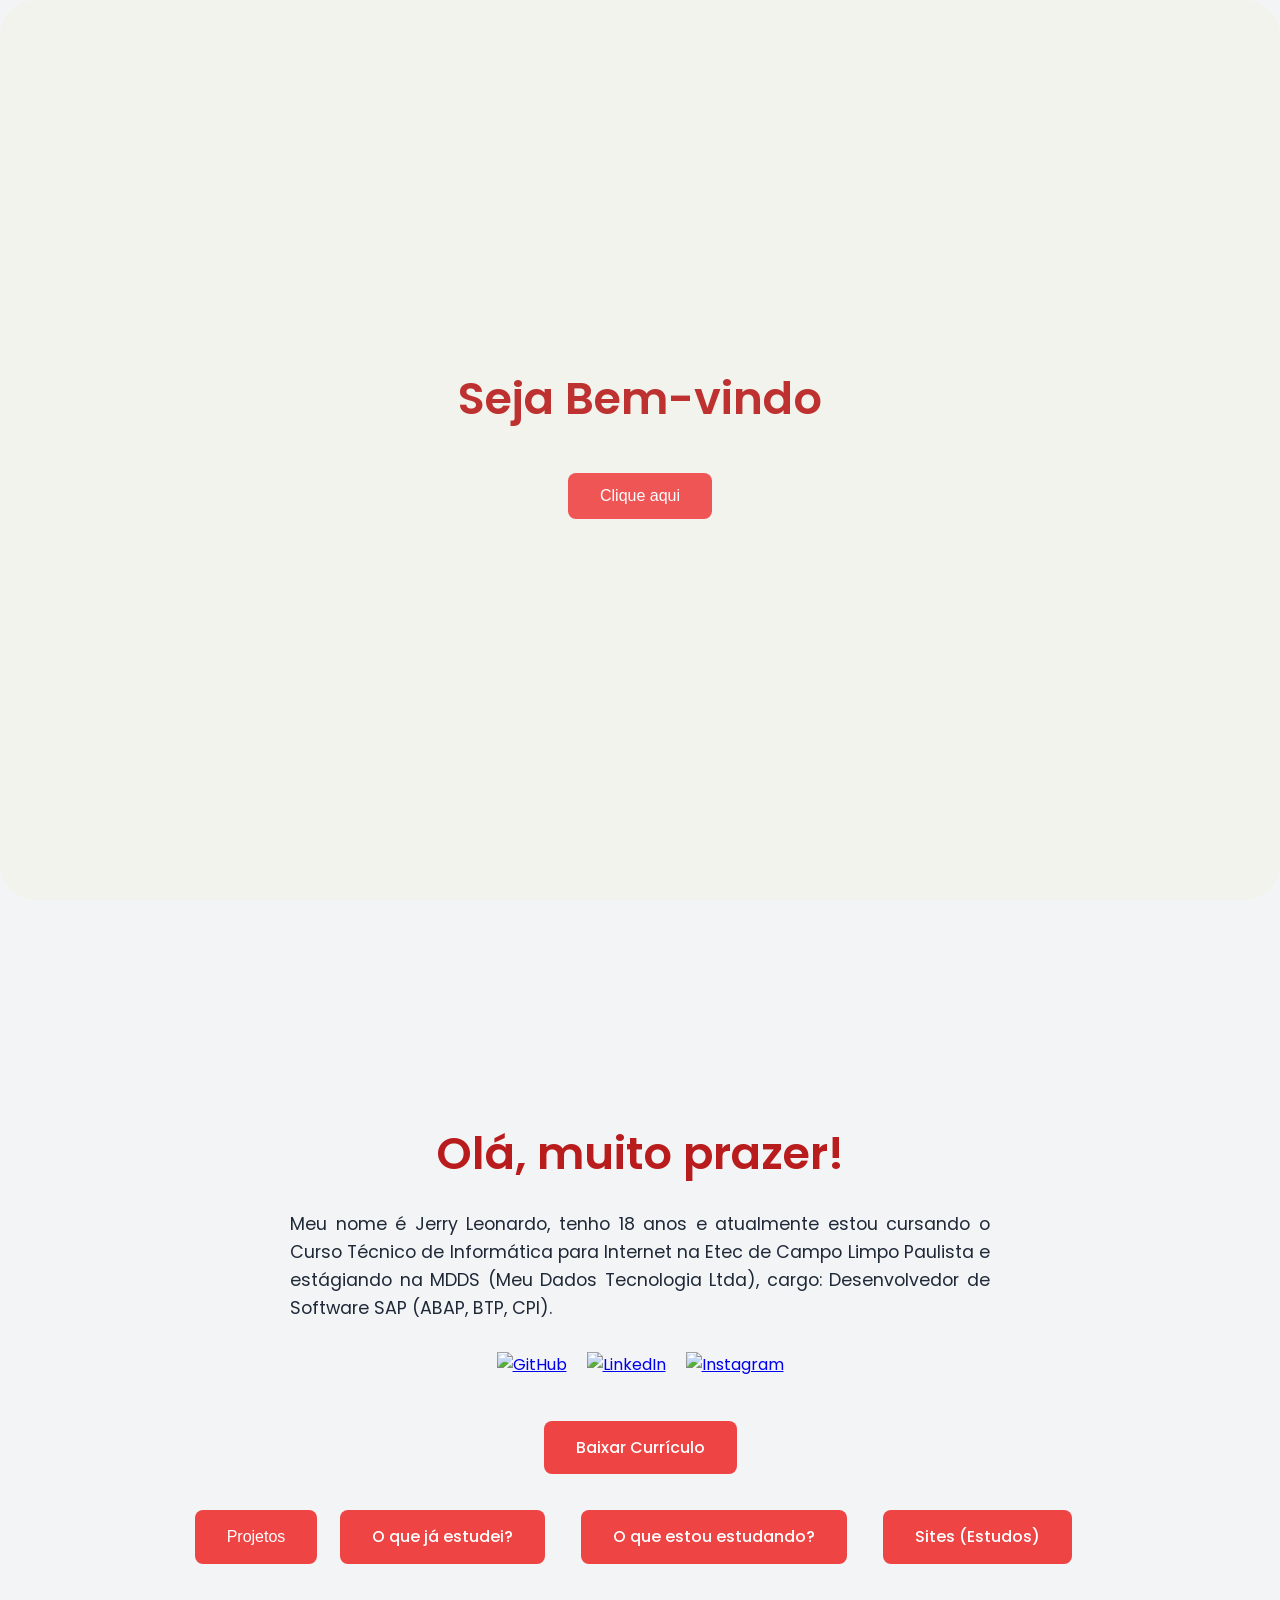
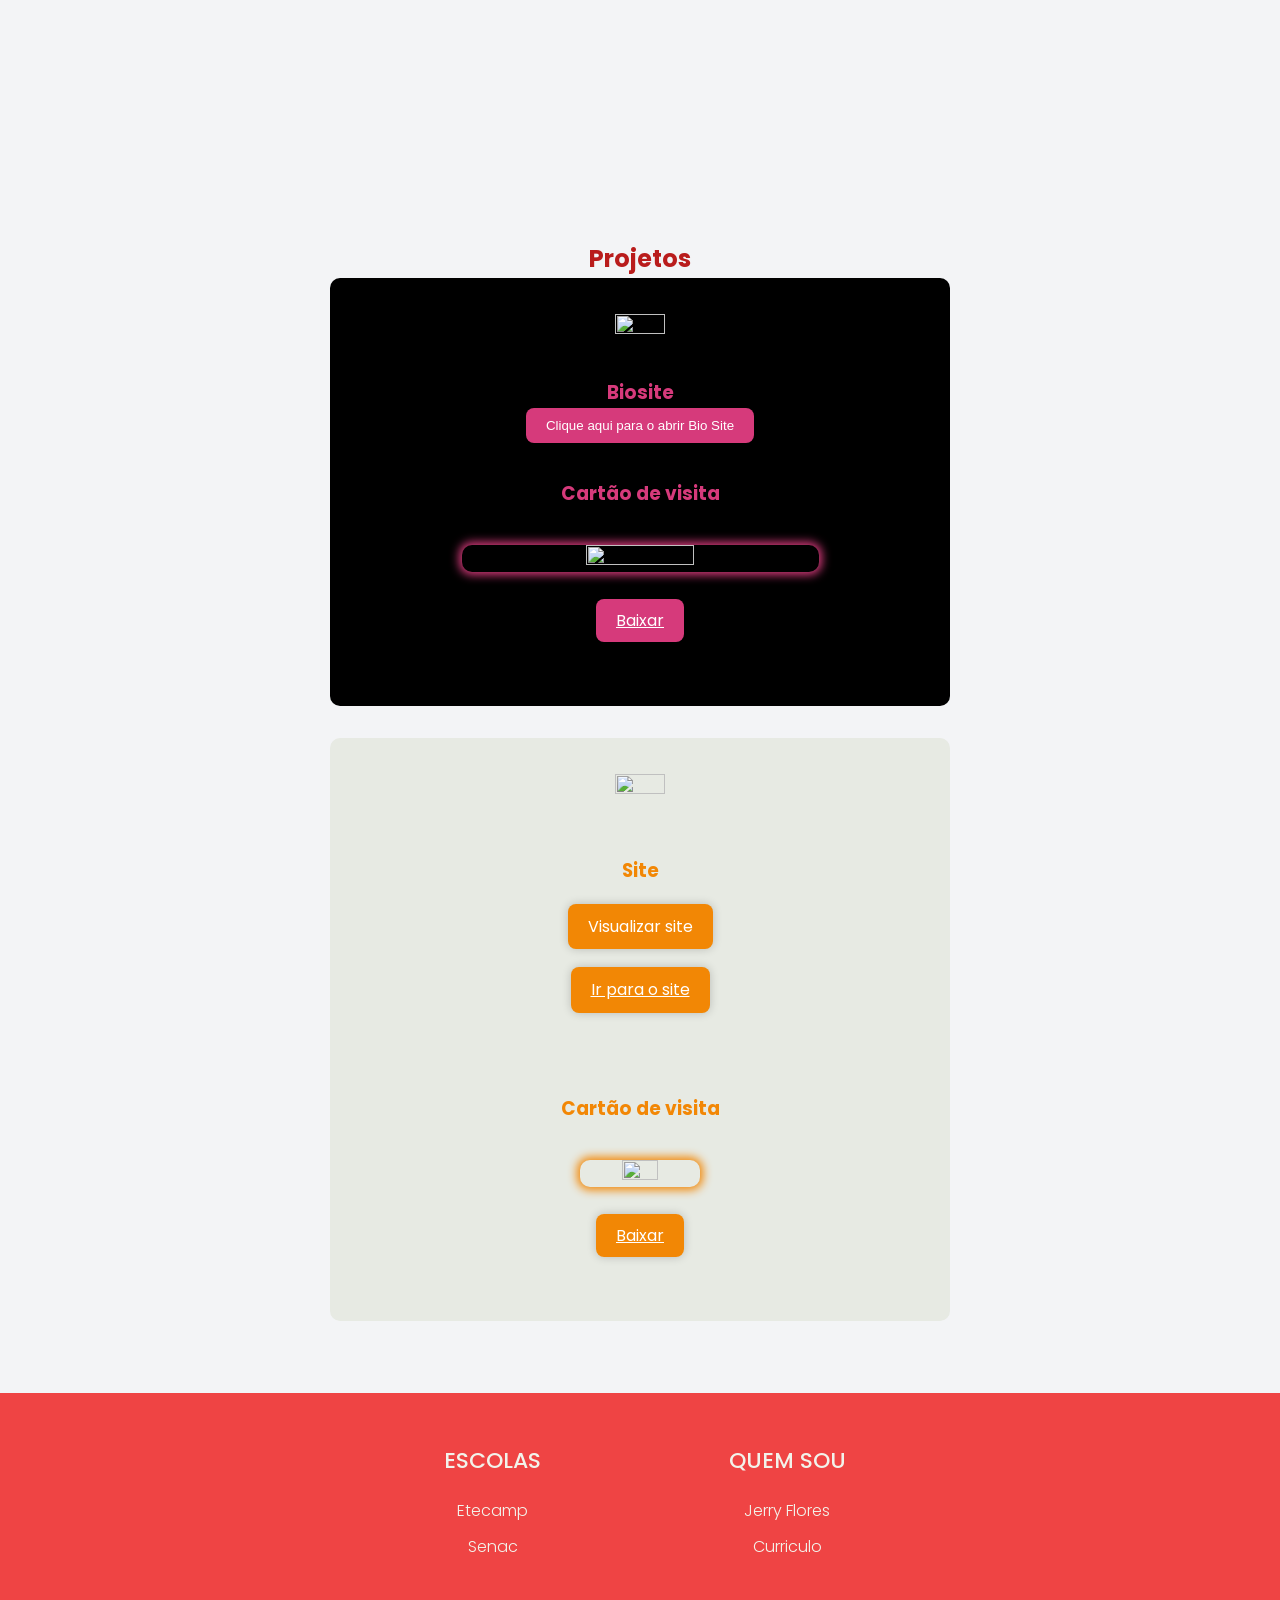
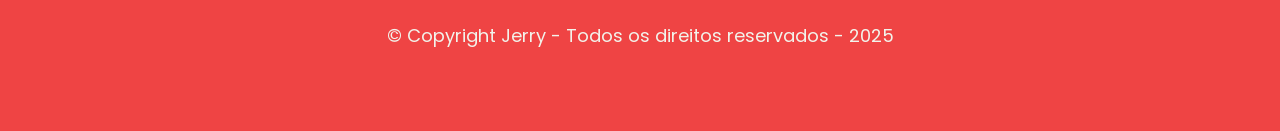
==== html/home.html @ f0a5f716 "Atualização da home e paginas de estudos" ====
<!DOCTYPE html>
<html lang="pt-br">

<head>
	<meta charset="UTF-8" />
	<meta name="viewport" content="width=device-width, initial-scale=1.0" />
	<title>Portfólio - Jerry Leonardo</title>
	<link href="https://fonts.googleapis.com/css2?family=Poppins:wght@400;600&display=swap" rel="stylesheet">
	<link rel="stylesheet" href="../css/porti.css">
	<link rel="stylesheet" href="../css/footer.css">
	<link rel="icon" type="imagex/x-icon" href="../img/a3.svg">
	<!-- footer -->
	<link rel="stylesheet" href="https://cdnjs.cloudflare.com/ajax/libs/font-awesome/4.7.0/css/font-awesome.min.css">

</head>

<body>
	<!-- Tela de Boas-vindas -->

	<a href="#apresentacao" id="subir"><img src="../img/arrow.png" alt=""></a>

	<!-- <section id="back"></section> -->
	<section id="bemvindo">
		<h1>Seja Bem-vindo</h1>
		<button class="btn" onclick="scrollToApresentacao()">Clique aqui</button>
	</section>

	<!-- Tela de Apresentação -->
	<section id="apresentacao">
		<h1>Olá, muito prazer!</h1>
		<p>Meu nome é Jerry Leonardo, tenho 18 anos e atualmente estou cursando o Curso Técnico de Informática para
			Internet na Etec de Campo Limpo Paulista e estágiando na MDDS (Meu Dados Tecnologia Ltda), cargo:
			Desenvolvedor de Software SAP (ABAP, BTP, CPI).</p>

		<div class="redes">
			<a href="https://github.com/jeh7sx" target="_blank"><img src="../img/Github.png" alt="GitHub"></a>
			<a href="https://www.linkedin.com/in/jerry-leonardo-773071263/" target="_blank"><img
					src="../img/linkedln.png" alt="LinkedIn"></a>
			<a href="https://www.instagram.com/jeh7.sx/" target="_blank"><img src="../img/instagram.png"
					alt="Instagram"></a>
			<!-- <a href="#" target="_blank"><img src="" alt="WhatsApp"></a> -->
		</div>

		<a class="btn" href="../c.jerryleonardo.pdf" download>Baixar Currículo</a>
		<div id="botoes">
			<button class="btn" onclick="scrollToProjetos()" style="margin-top: 2vh;">Projetos</button>
			<a href="../html/estudei.html" class="btn" style="margin-top: 2vh;">O que já estudei?</a>
			<a href="../html/estudando.html" class="btn" style="margin-top: 2vh;">O que estou estudando?</a>
			<a class="btn" href="sites1.html" style="margin-top: 2vh;">Sites (Estudos)</a>
		</div>

	</section>

	<section id="projetos">
		<h2>Projetos</h2>

		<article id="nen">
			<!-- <h2>N&N Conveniência</h2> -->


			<img src="../img/artes-Nilson.svg" alt="">



			<div id="biositenen">
				<h3>Biosite</h3>
				<!-- Botão para abrir o modal -->
				<button id="openModalBtn" class="modal-btn">Clique aqui para o abrir Bio Site</button>

				<!-- Modal -->
				<div id="myModal" class="modal">
					<div class="modal-content">
						<span class="close">&times;</span>

						<!-- Aqui está o iframe que carrega o bio site -->
						<iframe src="https://jerryalves.github.io/NeN-Conveniencia/html/nen.html" width="100%"
							height="500px" frameborder="0"></iframe>
					</div>
				</div>
			</div>

			<div id="cartaonen">
				<h3>Cartão de visita</h3>
				<img src="../img/Cartaonen.svg" alt="">
				<a href="../img/Cartaonen.svg" download>Baixar</a>

			</div>
		</article>

		<article id="ktec">
			<!-- <h2>N&N Conveniência</h2> -->


			<img src="../img/logoprincipal_ktec.png" alt="">


			<div id="ktec">
				<h3>Site</h3>
				<!-- Botão para abrir o modal -->
				<a id="openModalBtn_ktec" class="modal_ktec-btn">Visualizar site</a>
				<a class="modal_ktec-btn" href="https://jeh7sx.github.io/ktec/html/manual.html">Ir para o site</a>

				<!-- Modal -->
				<div id="myModal_ktec" class="modal">
					<div class="modal-content">
						<span class="close_ktec">&times;</span>

						<!-- Aqui está o iframe que carrega o bio site -->
						<iframe src="https://jeh7sx.github.io/ktec/html/manual.html" width="100%" height="500px"
							frameborder="0"></iframe>
					</div>
				</div>
			</div>

			<div id="cartaoktec">
				<h3>Cartão de visita</h3>
				<img src="../img/Cartaoktec.svg" alt="">
				<a href="../img/Cartaoktec.svg" download>Baixar</a>

			</div>
		</article>
	</section>

	<footer>
		<div class="container-footer" id="foot1">
			<div class="row-footer">
				<!-- footer col-->
				<div class="footer-col">
					<ul>
						<h6>Escolas</h6>
						<div id="fa">
							<li><a> Etecamp </a></li>
							<div class="medias-socias" id="media-none">
								<a href="https://etecamp.com.br/ETEC/wp/"> <i class="fa fa-chrome"></i> </a>
								<a href="https://www.facebook.com/etecdecampolimpopaulista"> <i
										class="fa fa-facebook"></i> </a>
								<a
									href="https://www.instagram.com/etecamp_oficial?utm_source=ig_web_button_share_sheet&igsh=ZDNlZDc0MzIxNw==">
									<i class="fa fa-instagram insta"></i>
								</a>
								<a href="https://api.whatsapp.com/message/GI5OHI4BTL6FI1?autoload=1&app_absent=0"> <i
										class="fa fa-whatsapp whats"></i> </a>
								<a href="https://www.youtube.com/channel/UC4auBfw8gygupJbsrskQCqw"> <i
										class="fa fa-youtube yt"></i>
								</a>
							</div>
						</div>

						<div id="fa">
							<li><a> Senac </a></li>
							<div class="medias-socias" id="media-none">
								<a href="https://www.sp.senac.br/senac-jundiai"> <i class="fa fa-chrome"></i> </a>
								<a href="https://www.facebook.com/senacsaopaulo"> <i class="fa fa-facebook"></i> </a>
								<a href="https://www.instagram.com/senacsaopaulo/"><i
										class="fa fa-instagram insta"></i></a>
								<a href="https://br.linkedin.com/school/senacsaopaulo/"> <i
										class="fa fa-linkedin whats"></i> </a>
								<a href="https://www.youtube.com/c/senacsaopaulo"> <i class="fa fa-youtube yt"></i> </a>
							</div>
						</div>
					</ul>
				</div>
				<!--end footer col-->
				<!-- footer col-->
				<div class="footer-col">

					<ul>
						<h6>Quem Sou</h6>
						<div id="fa">
							<li><a>Jerry Flores </a>
							</li>

							<div class="medias-socias" id="media-none">
								<a href="https://github.com/jeh7sx"> <i class="fa fa-github git"></i> </a>
								<a href="https://www.instagram.com/jeh7.sx/?next=%2F"> <i
										class="fa fa-instagram insta"></i>
								</a>
								<a href="https://www.linkedin.com/in/jerry-leonardo-773071263/"> <i
										class="fa fa-linkedin"></i> </a>
							</div>
						</div>

						<li><a href="../c.jerryleonardo.pdf" download>Curriculo</a></li>

					</ul>
				</div>
				<!--end footer col-->


			</div>
		</div>

		<div id="foot2">
			<p> &copy; Copyright Jerry - Todos os direitos reservados - 2025</p>

		</div>

	</footer>

	<script>
		function scrollToApresentacao() {
			document.getElementById('apresentacao').scrollIntoView({ behavior: 'smooth' });
		}

		function scrollToEstudei() {
			document.getElementById('estudei').scrollIntoView({ behavior: 'smooth' });
		}

		function scrollToEstudando() {
			document.getElementById('estudando').scrollIntoView({ behavior: 'smooth' });
		}
		function scrollToProjetos() {
			document.getElementById('projetos').scrollIntoView({ behavior: 'smooth' });
		}

		// Modal N&N Conveniência
		const modal = document.getElementById("myModal");
		const btn = document.getElementById("openModalBtn");
		const span = document.getElementsByClassName("close")[0];

		btn.onclick = () => modal.style.display = "flex";
		span.onclick = () => modal.style.display = "none";
		window.onclick = (event) => {
			if (event.target == modal) modal.style.display = "none";
		}

		// Modal Ktec - Loja de celulares
		const modal_ktec = document.getElementById("myModal_ktec");
		const btn_ktec = document.getElementById("openModalBtn_ktec");
		const span_ktec = document.getElementsByClassName("close_ktec")[0];

		btn_ktec.onclick = () => modal_ktec.style.display = "flex";
		span_ktec.onclick = () => modal_ktec.style.display = "none";
		window.onclick = (event) => {
			if (event.target == modal_ktec) modal_ktec.style.display = "none";
		}

	</script>
</body>

</html>
---- css/porti.css ----
* {
 	margin: 0;
 	padding: 0;
 	box-sizing: border-box;
 }

 body {
 	font-family: 'Poppins', sans-serif;
 	background-color: #F3F4F6;
 	color: #1F2937;
 	line-height: 1.6;

 }

 #navbar{
    grid: nav;
	background-color: #EF4444;
    
    color: #F2F3EB;
}

.voltar-img{
	max-height: 5vh;
	max-width: 5vh;
	position: fixed;
	top: 1.5vh;
	left: 1.5vh;
	rotate: -90deg;
}

 #back {
 	background-image: url(../img/a2.svg);
 	background-size: contain;
 	background-repeat: no-repeat;
 	background-position: center;
 	background-color: #EF4444;
 }

 #bemvindo {
 	display: flex;
 	flex-direction: column;
 	align-items: center;
 	justify-content: center;
 	text-align: center;
 	background-color:#F2F3EB;
	/* height: 50vh; */
	/* padding: 2vh; */
	border-radius: 4vh;
	opacity: 0.9;
 }


 section {
 	min-height: 100vh;
 	display: flex;
 	flex-direction: column;
 	align-items: center;
 	justify-content: center;
 	padding: 40px 20px;
 	text-align: justify;
 }

 h1 {
 	font-size: 2.8rem;
 	font-weight: 600;
 	margin-bottom: 20px;
 	color: #B91C1C;
 	text-align: center;
 }

 h2,
 h3 {
 	color: #B91C1C;
 }

 p {
 	font-size: 1.1rem;
 	max-width: 700px;
 	margin: 0 auto 30px;
 }

 /* div{
	display: flex;
	flex-wrap: wrap;
	justify-content: center;
 } */

 #subir {
 	position: fixed;
 	right: 1.5vh;
 	bottom: 3vh;
 }

 #subir img {
 	max-width: 5vh;
 }

 .btn {
 	background-color: #EF4444;
 	color: #fff;
 	border: none;
 	padding: 14px 32px;
 	font-size: 1rem;
 	font-weight: 500;
 	border-radius: 8px;
 	cursor: pointer;
 	transition: background 0.3s ease;
 	text-decoration: none;
	margin: 2vh;
 }

 .btn:hover {
 	background-color: #DC2626;
 }

 #botoes {
 	display: flex;
 	justify-content: center;
 	flex-wrap: wrap;
 }



 #botoes button {
 	margin-left: 0.5vh;
 	margin-right: 0.5vh;

 }

 .redes {
 	display: flex;
 	justify-content: center;
 	gap: 20px;
 	margin-bottom: 25px;
 }

 .redes a {
 	display: inline-block;
 	transition: transform 0.3s ease;
 }

 .redes a:hover {
 	transform: scale(1.1);
 }

 .redes img {
 	width: 32px;
 	height: 32px;
 }

 article {
 	background-color: white;
 	padding: 4vh;
 	margin-bottom: 32px;
 	border-radius: 10px;
 	max-width: 100%;
 	min-width: 50%;
 }

 article h2 {
 	background-color: #F2F3EB;
 	padding: 5px;
 	border-bottom: 2px solid;
 	margin-bottom: 2vh;
 }

 article img {
 	display: block;
 	margin-left: auto;
 	margin-right: auto;
 	max-width: 80vh;
 	/* max-height: 300px; */
 	margin-bottom: 2vh;
 	border-radius: 10px;
 	/* box-shadow: 0px 0px 9px 2px #76b5c5; */
 }

 article details {
 	margin-bottom: 2vh;
 	/* min-width: 700px; */
 }

 /* article .imgjs {
 	box-shadow: 0px 0px 9px 2px #c2c576;
 }

 article .imghtml {
 	box-shadow: 0px 0px 9px 2px #c5bd76;
 }

 article #imgphp {
 	box-shadow: 0px 0px 9px 2px #7f76c5;
 	border-radius: 70%;


 } */

 article img:hover {
 	transform: scale(1.06);
 	transition: 800ms;
 }

 ol,
 ul {
 	color: #B91C1C;
 	margin-bottom: 2vh;
 }

 ol a {
 	color: #B91C1C;
 	text-decoration: none;
 }

 ul a {
 	color: #B91C1C;
 	text-decoration: none;
 }

 .lista {
 	display: flex;
 	flex-direction: column;
 	align-items: center;
 }

 /* ------------------------
 		 Projetos
-------------------------- */
 /* N & N Conveniência */
 #nen {
 	background-color: #000000;
 	justify-content: center;
 	align-items: center;
 	text-align: center;
 }

 #nen h2 {
 	background-color: black;
 	color: #d63a7b;
 }

 #nen h3,
 p
 ul
 li a {
 	color: #d63a7b;
 }

 #nen img {
 	height: 20%;
 	width: 30%;
 }

 #nen div {
 	margin: 4vh;
 }

 #cartaonen a {
 	background-color: #d63a7b;
 	color: white;
 	padding: 10px 20px;
 	border: none;
 	border-radius: 8px;
 	cursor: pointer;
 	z-index: 10;
 	box-shadow: 0 0 10px rgba(0, 0, 0, 0.2);
 }

 #cartaonen img {
 	min-width: 75%;
 	box-shadow: 0px 0px 10px 3px #d63a7b;
	margin-top: 4vh;
	margin-bottom: 4vh;
 }

 /* Modal */
 /* Botão do modal */
 .modal-btn {
 	background-color: #d63a7b;
 	color: white;
 	padding: 10px 20px;
 	border: none;
 	border-radius: 8px;
 	cursor: pointer;
 	z-index: 10;
 	box-shadow: 0 0 10px rgba(0, 0, 0, 0.2);
 }

 /* Modal - fundo escurecido */
 .modal {
 	display: none;
 	position: fixed;
 	z-index: 1000;
 	left: 0;
 	top: 0;
 	width: 100vw;
 	height: 100vh;
 	background-color: rgba(0, 0, 0, 0.6);
 	justify-content: center;
 	align-items: center;
 }

 /* Conteúdo do modal */
 .modal-content {
 	/* background-color: rgb(2, 2, 2); */
 	border-radius: 12px;
 	padding: 0;
 	min-width: 50%;
 	max-width: 80%;
 	overflow: hidden;
 	position: relative;
 	box-shadow: 0px 0px 20px rgba(0, 0, 0, 0.3);
 }

 /* Botão de fechar */
 .close {
 	position: absolute;
 	top: 10px;
 	right: 20px;
 	color: #f80000;
 	font-size: 28px;
 	font-weight: bold;
 	cursor: pointer;
 	z-index: 10;
 }

 .close:hover {
 	color: #000;
 }

 /*  Fim - N&N Conveniência */

/* --------------------------------------------- */
 					/* Ktec */
/* --------------------------------------------- */

 #ktec {
 	background-color: #e7eae3;
 	justify-content: center;
 	align-items: center;
 	text-align: center;
	display: flex;
	flex-direction: column;
 }

 #ktec h2 {
 	background-color: black;
 	color: #F28705;
 }

 #ktec h3, p ul li a {
 	color: #F28705;
	margin-bottom: 1vh;
 }

 #ktec img {
 	height: 20%;
 	width: 30%;
 }

 #ktec div {
 	margin: 4vh;
 }

 #cartaoktec a {
 	background-color: #F28705;
 	color: white;
 	padding: 10px 20px;
 	border: none;
 	border-radius: 8px;
 	cursor: pointer;
 	z-index: 10;
 	box-shadow: 0 0 10px rgba(0, 0, 0, 0.2);
 }

 #cartaoktec img {
 	min-width: 75%;
 	box-shadow: 0px 0px 10px 3px #F28705;
	margin-top: 4vh;
	margin-bottom: 4vh;
 }

 /* Modal */
 /* Botão do modal */
 .modal_ktec-btn {
 	background-color: #F28705;
 	color: white;
 	padding: 10px 20px;
 	border: none;
 	border-radius: 8px;
 	cursor: pointer;
 	z-index: 10;
 	box-shadow: 0 0 10px rgba(0, 0, 0, 0.2);
 	margin: 1vh auto;
 }

 /* Modal - fundo escurecido */
 .modal_ktec {
 	display: none;
 	position: fixed;
 	z-index: 1000;
 	left: 0;
 	top: 0;
 	width: 100vw;
 	height: 100vh;
 	background-color: rgba(0, 0, 0, 0.6);
 	justify-content: center;
 	align-items: center;
 }

 /* Conteúdo do modal */
 .modal_ktec-content {
 	/* background-color: rgb(2, 2, 2); */
 	border-radius: 12px;
 	padding: 0;
 	min-width: 50%;
 	max-width: 80%;
 	overflow: hidden;
 	position: relative;
 	box-shadow: 0px 0px 20px rgba(0, 0, 0, 0.3);
 }

 /* Botão de fechar */
 .close_ktec {
 	position: absolute;
 	top: 10px;
 	right: 20px;
 	color: #f80000;
 	font-size: 28px;
 	font-weight: bold;
 	cursor: pointer;
 	z-index: 10;
 }

 .close_ktec:hover {
 	color: #000;
 }


/* Fim - Ktec */



 
 /* Fim - PROJETOS */

 @media (max-width: 1000px) {
 	article img {
 		max-width: 100%;
 	}
 }
---- css/footer.css ----
/* *{
        color: #F2F3EB;

} */

footer{
	background-color: #EF4444;
    padding: 50px 0;
    /* border-top: 3px groove #D9C8B4; */
    color: #F2F3EB;
    width: 100%;
    bottom: 0px;
}

footer p{
    display: flex;
    justify-content: center;
    font-size: 2vh;
    
    color: #F2F3EB;
}


/* footer */

footer #media-none{
    display: none;
    margin-top: 10px;
}

#fa:hover #media-none{
    display: inline-flex;
}

#Etec-footer p{
    display: none;
}

#Etec-footer:hover p{
    display: flex;
    font-size: 2vh;
    color: black;
}


.container-footer{
    max-width: 1400px;
    padding: 0 4%;
    margin: auto;
}
.row-footer{
    display: flex;
    flex-wrap: wrap;
    justify-content: center;
}

.footer-col{
    width: 25%;
    padding: 0 15px;
    margin-bottom: 5vh;
    justify-content: center;
    text-align: center;
}

.footer-col .a{
    color: #F2F3EB;
    text-decoration: none;
}

.footer-col b:hover{
    text-decoration: underline red
}

.footer-col .a:hover{
    text-decoration: underline;
}


.footer-col h6{
    font-size: 22px;
    color: #F2F3EB;
    margin-bottom: 20px;
    font-weight: 500;
    position: relative;
    text-transform: uppercase;
    /*      font-family:"Spicy Rice", serif, Arial, Helvetica, sans-serif; */
}
.footer-col ul{
    list-style: none;
}
.footer-col ul li{
    margin: 10px 0;
}
.footer-col ul li a{
    font-size: 16px;
    text-transform: capitalize;
    color: #F2F3EB;
    text-decoration: none;
    font-weight: 300;
    display: block;
    transition: all 0.3s ease;
}
.footer-col ul li a:hover{
    color: #cecdcd;
    padding-left: 10px;
}
.footer-col .medias-socias{
    margin-top: 30px;
}
.footer-col .medias-socias a{
    display: inline-flex;
    align-items: center;
    justify-content: center;
    height: 40px;
    width: 40px;
    margin: 0 10px 10px 0;
    text-decoration: none;
    border-radius: 50%;
    color: #F2F3EB;
    border: 1px solid white;
    transition: all 0.5s ease;
}
.footer-col .medias-socias a i{
    font-size: 20px;
}


/* youtube */

.footer-col .medias-socias .yt:hover{
    color: red;
}

/* Whats */

.footer-col .medias-socias .whats:hover{
    color: greenyellow;
}

/* Insta */

.footer-col .medias-socias .insta:hover{
    color: orangered;
}

/* Github */

.footer-col .medias-socias .git:hover{
    color: purple;
}



.footer-col .medias-socias a:hover{
    color: #76b5c5;
    background-color: white;
}


/* Contato inicio */

.contatodiv{
    border-bottom: 2px red;
    color: #ffff;
    justify-content: center;
}

.contatodiv a{
    text-decoration: none;
    color: white;
}

#bodycontato{
    background-color: black;
}

/* Contato fim */


@media (max-width: 800px) {
    .footer-col{
        width: 50%;
        margin-bottom: 30px;
    }
}

/* @media (max-width: 767.11px) {
    #site{
        
        width: 100%;
        
    }
    
} */

@media (max-width: 600px) {

    #footer{
        grid-template-columns: 1fr 1fr;
    }

    .footer-col{
        width: 100%;
    }


}

@media (max-width: 500px) {

    #footer{
        grid-template-columns: 1fr;
    }
    
}
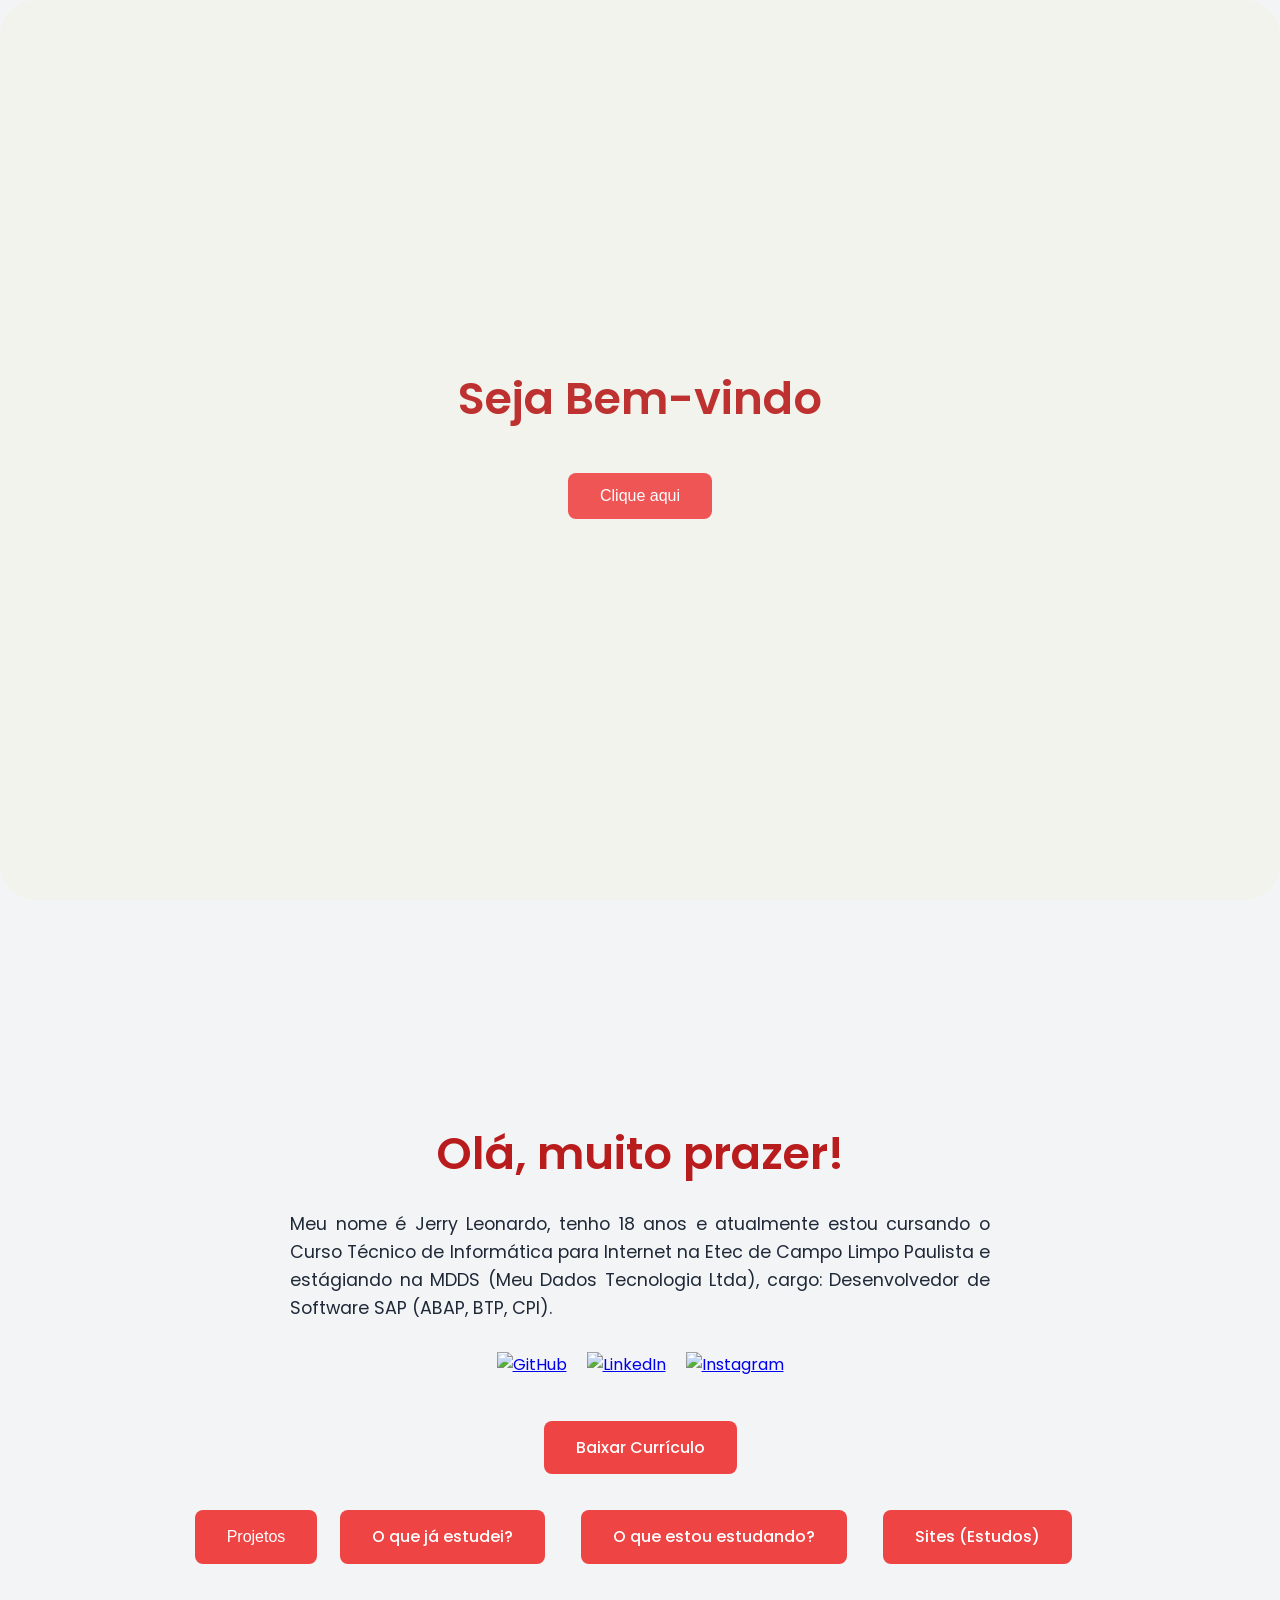
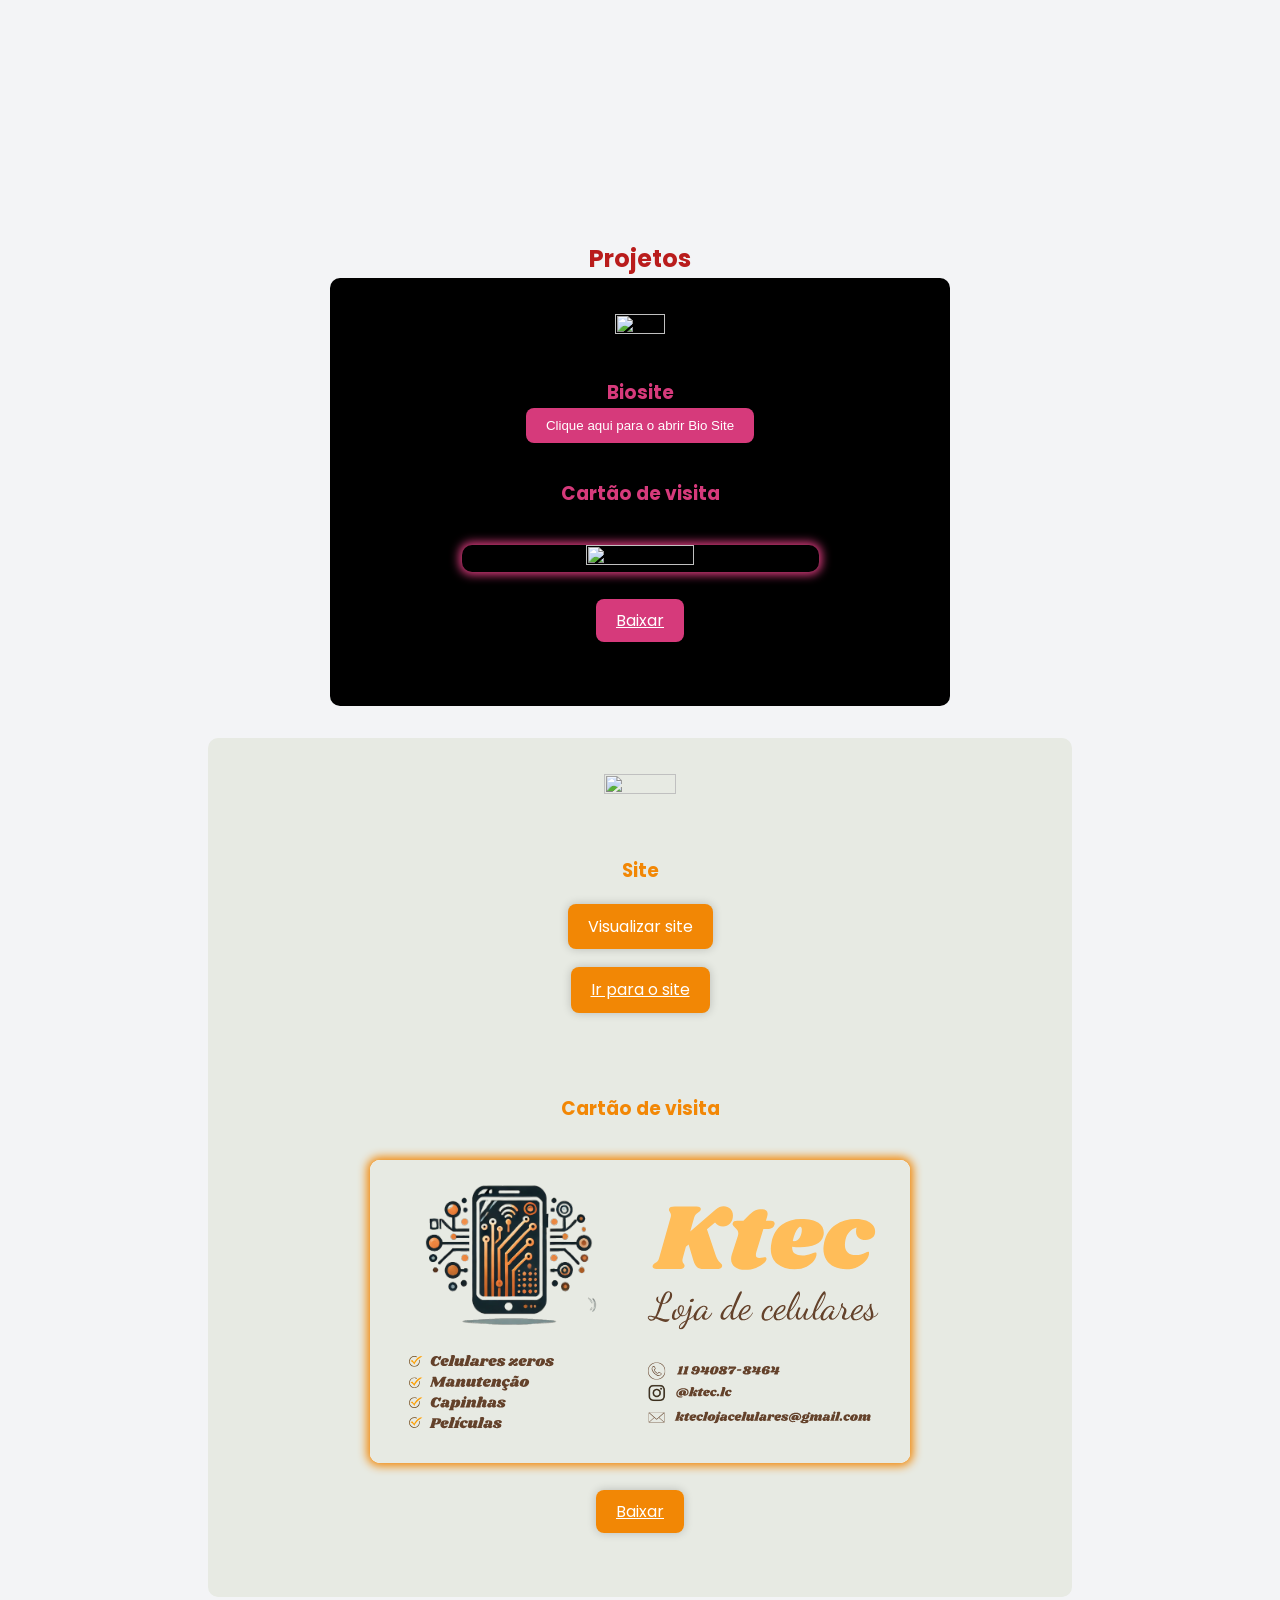
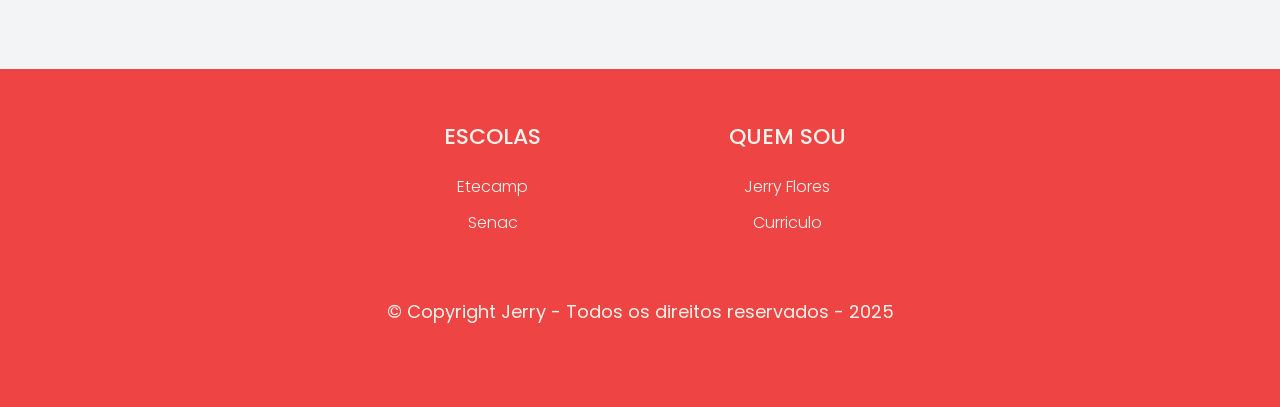
==== commit 0300a191: "Update home.html" ====
--- a/html/home.html
+++ b/html/home.html
@@ -106,7 +106,7 @@
 						<span class="close_ktec">&times;</span>
 
 						<!-- Aqui está o iframe que carrega o bio site -->
-						<iframe src="https://jeh7sx.github.io/ktec/html/manual.html" width="100%" height="500px"
+						<iframe src="https://jeh7sx.github.io/ktec/html/home.html" width="100%" height="500px"
 							frameborder="0"></iframe>
 					</div>
 				</div>
@@ -238,4 +238,4 @@
 	</script>
 </body>
 
-</html>+</html>
